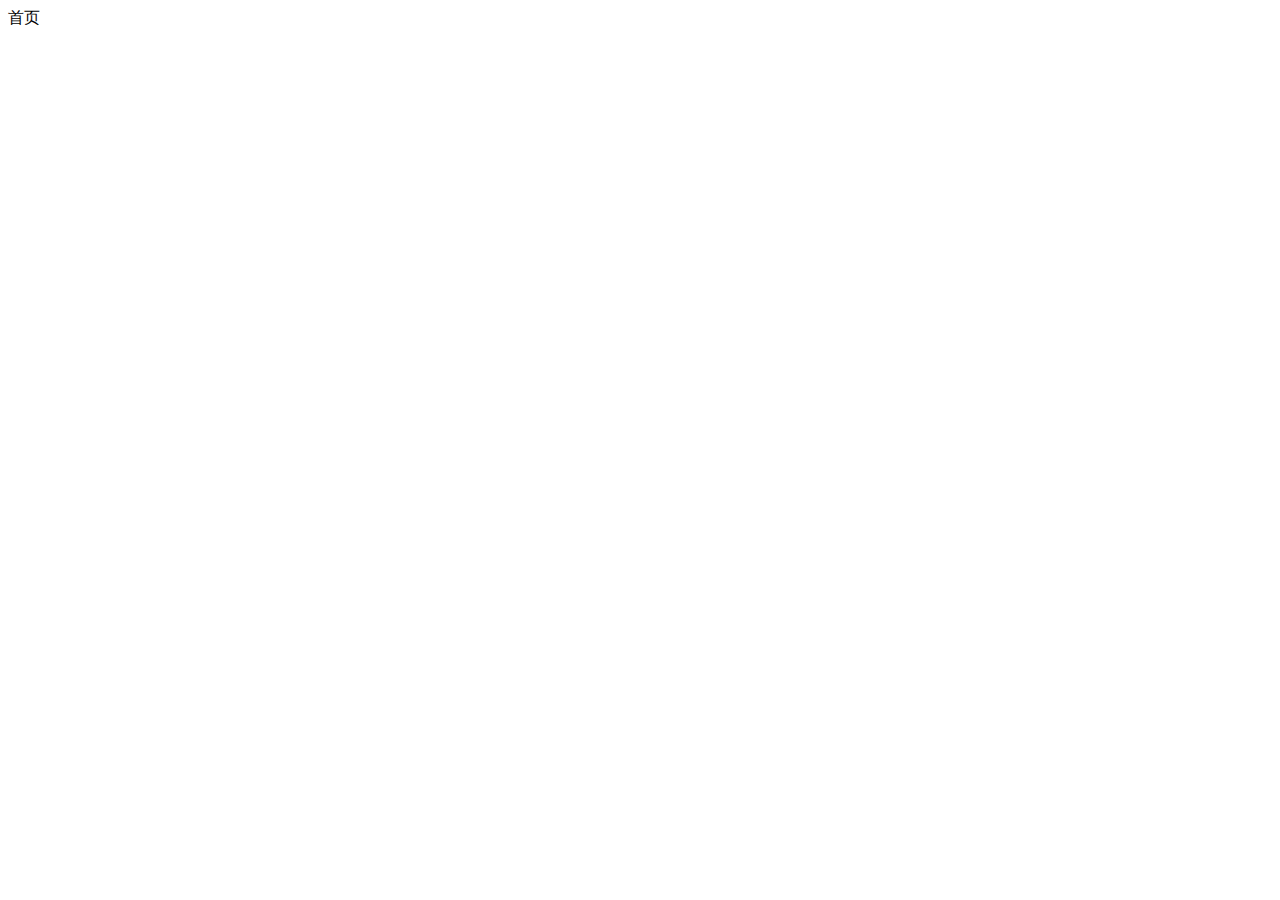
==== public/back/index.html @ 0efb5047 "back初始化" ====
<!DOCTYPE html>
<html lang="en">
<head>
  <meta charset="UTF-8">
  <meta name="viewport" content="width=device-width, initial-scale=1.0">
  <meta http-equiv="X-UA-Compatible" content="ie=edge">
  <title>Document</title>
</head>
<body>
  首页
</body>
</html>
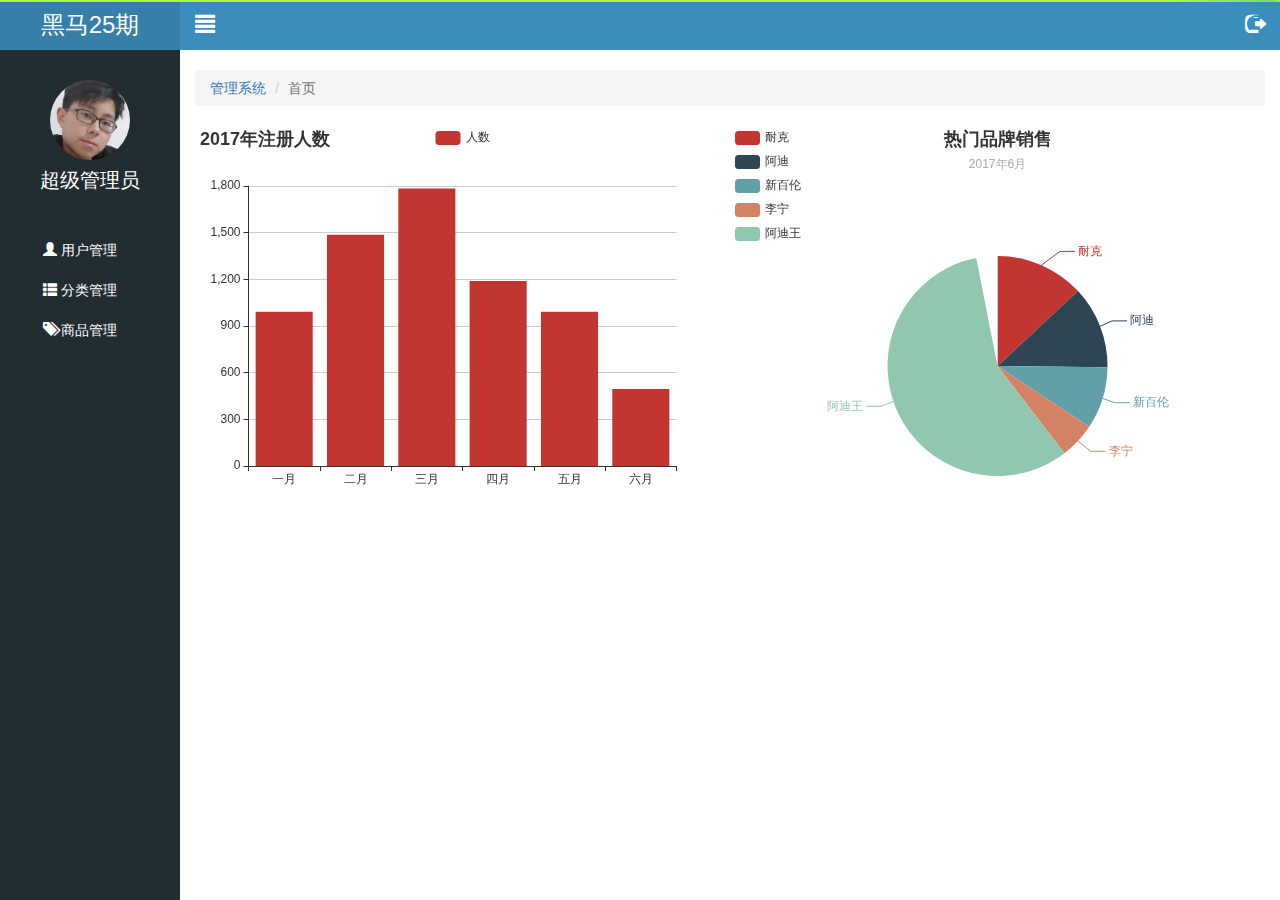
==== commit 2b2a77ef: "首页表图完成" ====
--- a/public/back/index.html
+++ b/public/back/index.html
@@ -4,9 +4,95 @@
   <meta charset="UTF-8">
   <meta name="viewport" content="width=device-width, initial-scale=1.0">
   <meta http-equiv="X-UA-Compatible" content="ie=edge">
-  <title>Document</title>
+  <title>乐淘商城</title>
+  <link rel="stylesheet" href="./lib/bootstrap/css/bootstrap.min.css">
+  <link rel="stylesheet" href="./lib/bootstrap-validator/css/bootstrapValidator.min.css">
+  <link rel="stylesheet" href="./lib/nprogress/nprogress.css">
+  <link rel="stylesheet" href="./css/common.css">
+  <script src="./lib/echarts/echarts.min.js"></script>
+  
 </head>
 <body>
-  首页
+  <div class="lt-aside">
+    <div class="title">
+      <a href="index.html">黑马25期</a>
+    </div>
+    <div class="user">
+      <img src="./images/default.jpg" alt="">
+      <p>超级管理员</p>
+    </div>
+    <div class="nav">
+      <ul>
+        <li>
+          <a href="user.html">
+            <i class="glyphicon glyphicon-user"> </i>  <span>用户管理</span>
+          </a>
+        </li>
+        <li>
+          <a href="#" class="category">
+            <i class="glyphicon glyphicon-th-list"> </i>  <span>分类管理</span>
+          </a>
+          <ul class="content" style="display:none;">
+            <li><a href="first.html">一级分类</a></li>
+            <li><a href="second.html">二级分类</a></li>
+          </ul>
+        </li>
+        <li>
+          <a href="product.html">
+            <i class="glyphicon glyphicon-tags"> </i>  <span>商品管理</span>
+          </a>
+        </li>
+      </ul>
+    </div>
+  </div>
+
+  <div class="lt-topbar">
+    <a href="#" class="pull-left meau"><i class="glyphicon glyphicon-align-justify "></i></a>
+    <a href="#" class="pull-right logout"><i class="
+      glyphicon glyphicon-log-out "></i></a>
+  </div>
+
+  <div class="lt-main">
+    <div class="container-fluid">
+        <ol class="breadcrumb">
+            <li><a href="index.html">管理系统</a></li>
+            <li class="active">首页</li>
+          </ol>
+    </div>
+    <div class="echarts container-fluid">
+      <div class="echarts-l pull-left" id="echarts_l"></div>
+      <div class="echarts-r pull-right" id="echarts_r"></div>
+      
+    </div>
+  </div>
+
+  <!-- 退出登录模态框 -->
+  <div class="lt-modal">
+      <div class="modal fade">
+          <div class="modal-dialog modal-sm">
+            <div class="modal-content">
+              <div class="modal-header">
+                <button type="button" class="close" data-dismiss="modal" aria-label="Close"><span aria-hidden="true">&times;</span></button>
+                <h4 class="modal-title">温馨提示</h4>
+              </div>
+              <div class="modal-body">
+                <p><i class="glyphicon glyphicon-exclamation-sign"></i>您确定要退出后台管理系统吗？</p>
+              </div>
+              <div class="modal-footer">
+                <button type="button" class="btn btn-default" data-dismiss="modal">取消</button>
+                <button type="button" class="btn btn-primary btn-logout">退出</button>
+              </div>
+            </div>
+          </div>
+        </div>
+  </div>
+
+
+  <script src="./lib/jquery/jquery.min.js"></script>
+  <script src="./lib/bootstrap/js/bootstrap.min.js"></script>
+  <script src="./lib/bootstrap-validator/js/bootstrapValidator.min.js"></script>
+  <script src="./lib/nprogress/nprogress.js"></script>
+  <script src="./js/common.js"></script>
+  <script src="./js/index.js"></script>
 </body>
 </html>--- a/public/back/lib/bootstrap-validator/css/bootstrapValidator.min.css
+++ b/public/back/lib/bootstrap-validator/css/bootstrapValidator.min.css
@@ -0,0 +1,11 @@
+/*!
+ * BootstrapValidator (http://bootstrapvalidator.com)
+ * The best jQuery plugin to validate form fields. Designed to use with Bootstrap 3
+ *
+ * @version     v0.5.1, built on 2014-08-22 4:55:09 PM
+ * @author      https://twitter.com/nghuuphuoc
+ * @copyright   (c) 2013 - 2014 Nguyen Huu Phuoc
+ * @license     MIT
+ */
+
+.bv-form .help-block{margin-bottom:0}.bv-form .tooltip-inner{text-align:left}.nav-tabs li.bv-tab-success>a{color:#3c763d}.nav-tabs li.bv-tab-error>a{color:#a94442}--- a/public/back/lib/nprogress/nprogress.css
+++ b/public/back/lib/nprogress/nprogress.css
@@ -0,0 +1,74 @@
+/* Make clicks pass-through */
+#nprogress {
+  pointer-events: none;
+}
+
+#nprogress .bar {
+  background: greenyellow;
+
+  position: fixed;
+  z-index: 10000;
+  top: 0;
+  left: 0;
+
+  width: 100%;
+  height: 2px;
+}
+
+/* Fancy blur effect */
+#nprogress .peg {
+  display: block;
+  position: absolute;
+  right: 0px;
+  width: 100px;
+  height: 100%;
+  box-shadow: 0 0 10px #29d, 0 0 5px #29d;
+  opacity: 1.0;
+
+  -webkit-transform: rotate(3deg) translate(0px, -4px);
+      -ms-transform: rotate(3deg) translate(0px, -4px);
+          transform: rotate(3deg) translate(0px, -4px);
+}
+
+/* Remove these to get rid of the spinner */
+#nprogress .spinner {
+  display: block;
+  position: fixed;
+  z-index: 1031;
+  top: 15px;
+  right: 15px;
+}
+
+#nprogress .spinner-icon {
+  width: 18px;
+  height: 18px;
+  box-sizing: border-box;
+
+  border: solid 2px transparent;
+  border-top-color: #29d;
+  border-left-color: #29d;
+  border-radius: 50%;
+
+  -webkit-animation: nprogress-spinner 400ms linear infinite;
+          animation: nprogress-spinner 400ms linear infinite;
+}
+
+.nprogress-custom-parent {
+  overflow: hidden;
+  position: relative;
+}
+
+.nprogress-custom-parent #nprogress .spinner,
+.nprogress-custom-parent #nprogress .bar {
+  position: absolute;
+}
+
+@-webkit-keyframes nprogress-spinner {
+  0%   { -webkit-transform: rotate(0deg); }
+  100% { -webkit-transform: rotate(360deg); }
+}
+@keyframes nprogress-spinner {
+  0%   { transform: rotate(0deg); }
+  100% { transform: rotate(360deg); }
+}
+
--- a/public/back/css/common.css
+++ b/public/back/css/common.css
@@ -0,0 +1,123 @@
+a,
+a:link,
+a:visited,
+a:hover,
+a:active {
+  text-decoration: none;
+}
+ul,
+li {
+  list-style: none;
+  padding: 0;
+  margin: 0;
+}
+.body-bg {
+  background-color: #222D32;
+}
+.mt-150 {
+  margin-top: 150px;
+}
+.panel .panel-heading {
+  font-size: 20px;
+  height: 60px;
+  line-height: 40px;
+}
+.lt-aside {
+  z-index: 10   ;
+  width: 180px;
+  height: 100%;
+  position: fixed;
+  top: 0;
+  left: 0;
+  background-color: #222D32;
+  transition: all 1s;
+}
+.lt-aside .title {
+  height: 50px;
+  width: 100%;
+  background-color: #367FA9;
+  text-align: center;
+  line-height: 50px;
+  font-size: 24px;
+}
+.lt-aside .title a {
+  color: #fff;
+}
+.lt-aside .user {
+  padding-top: 30px;
+  width: 100%;
+  height: 180px;
+}
+.lt-aside .user img {
+  display: block;
+  margin: 0 auto;
+  width: 80px;
+  height: 80px;
+  border-radius: 50%;
+}
+.lt-aside .user p {
+  height: 40px;
+  width: 100%;
+  line-height: 40px;
+  font-size: 20px;
+  color: #fff;
+  text-align: center;
+}
+.lt-aside .nav a {
+  color: #fff;
+  height: 40px;
+  line-height: 40px;
+  padding-left: 40px;
+  border-left: 3px solid transparent;
+  display: block;
+}
+.lt-aside .nav .content a {
+  padding-left: 60px;
+}
+.lt-aside .nav a.current {
+  border-left: 3px solid #006699;
+  background-color: #1D1F21;
+}
+.lt-aside.current {
+  left: -180px;
+}
+.lt-topbar {
+  height: 50px;
+  width: 100%;
+  top: 0;
+  left: 0;
+  padding-left: 180px;
+  background-color: #3C8DBC;
+  position: fixed;
+  transition: all 1s;
+}
+.lt-topbar a {
+  width: 50px;
+  height: 100%;
+  text-align: center;
+  line-height: 50px;
+  color: #fff;
+  font-size: 20px;
+}
+.lt-topbar.current {
+  padding-left: 0px;
+}
+.lt-main {
+  padding-left: 180px;
+  padding-top: 50px;
+  transition: all 1s;
+}
+.lt-main .breadcrumb {
+  margin-top: 20px;
+}
+.lt-main .echarts-l,
+.lt-main .echarts-r {
+  width: 50%;
+  height: 400px;
+}
+.lt-main.current {
+  padding-left: 0px;
+}
+.lt-modal .modal-body {
+  color: #A94442;
+}
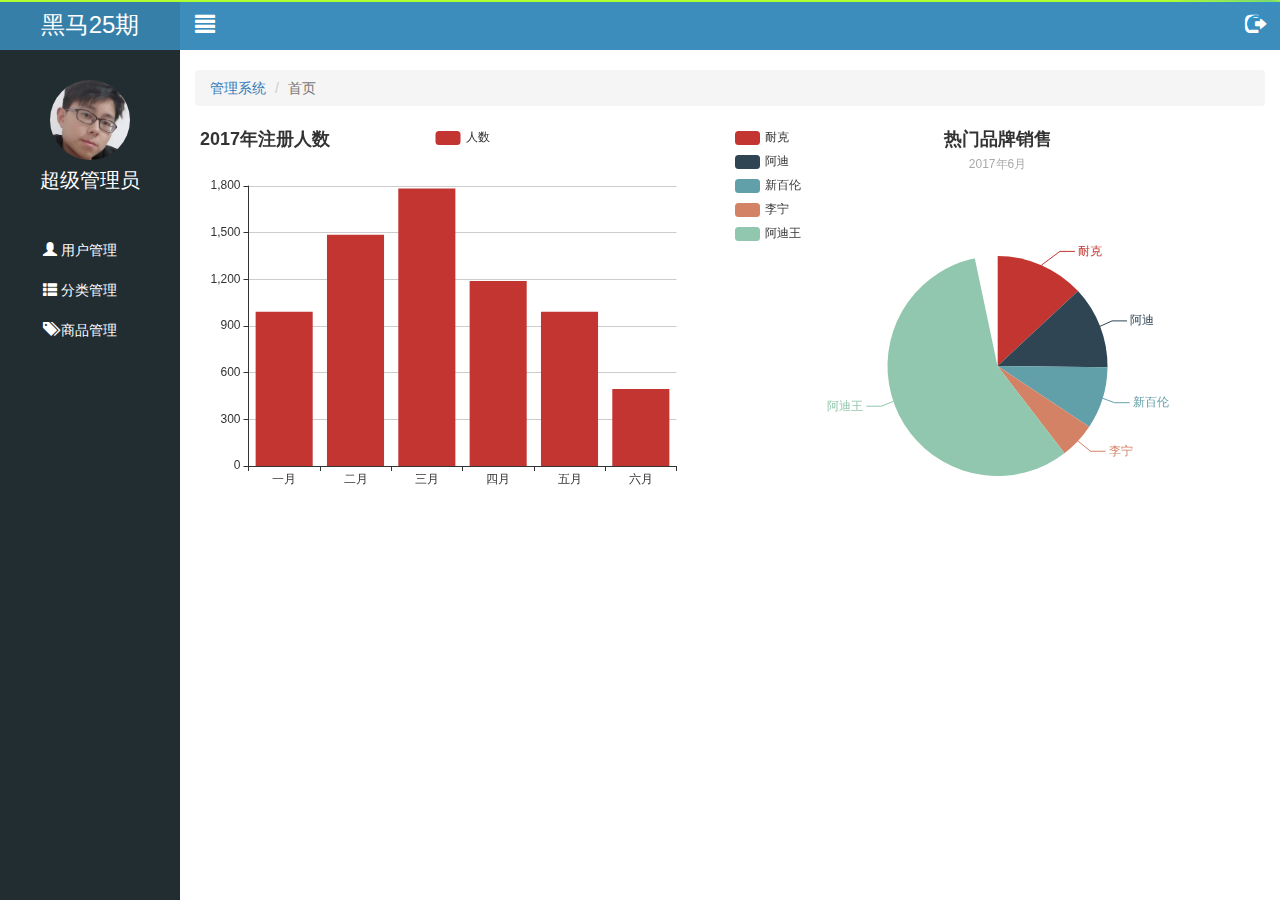
==== commit cadd03d3: "第一分类页功能完成" ====
--- a/public/back/index.html
+++ b/public/back/index.html
@@ -76,7 +76,7 @@
                 <h4 class="modal-title">温馨提示</h4>
               </div>
               <div class="modal-body">
-                <p><i class="glyphicon glyphicon-exclamation-sign"></i>您确定要退出后台管理系统吗？</p>
+                <p class="red"><i class="glyphicon glyphicon-exclamation-sign"></i>您确定要退出后台管理系统吗？</p>
               </div>
               <div class="modal-footer">
                 <button type="button" class="btn btn-default" data-dismiss="modal">取消</button>
--- a/public/back/css/common.css
+++ b/public/back/css/common.css
@@ -17,13 +17,19 @@
 .mt-150 {
   margin-top: 150px;
 }
+.mt-20 {
+  margin-top: 20px;
+}
+.red {
+  color: #A94442;
+}
 .panel .panel-heading {
   font-size: 20px;
   height: 60px;
   line-height: 40px;
 }
 .lt-aside {
-  z-index: 10   ;
+  z-index: 999;
   width: 180px;
   height: 100%;
   position: fixed;
@@ -90,6 +96,7 @@
   background-color: #3C8DBC;
   position: fixed;
   transition: all 1s;
+  z-index: 666;
 }
 .lt-topbar a {
   width: 50px;
@@ -118,6 +125,18 @@
 .lt-main.current {
   padding-left: 0px;
 }
-.lt-modal .modal-body {
-  color: #A94442;
+.lt-main table.table.table-bordered.table-hover {
+  text-align: center;
+  vertical-align: middle;
 }
+.lt-main table.table.table-bordered.table-hover thead {
+  text-align: center;
+}
+.lt-main table.table.table-bordered.table-hover thead tr th {
+  text-align: center;
+  vertical-align: middle;
+}
+.lt-main table.table.table-bordered.table-hover tbody tr td {
+  text-align: center;
+  vertical-align: middle;
+}
